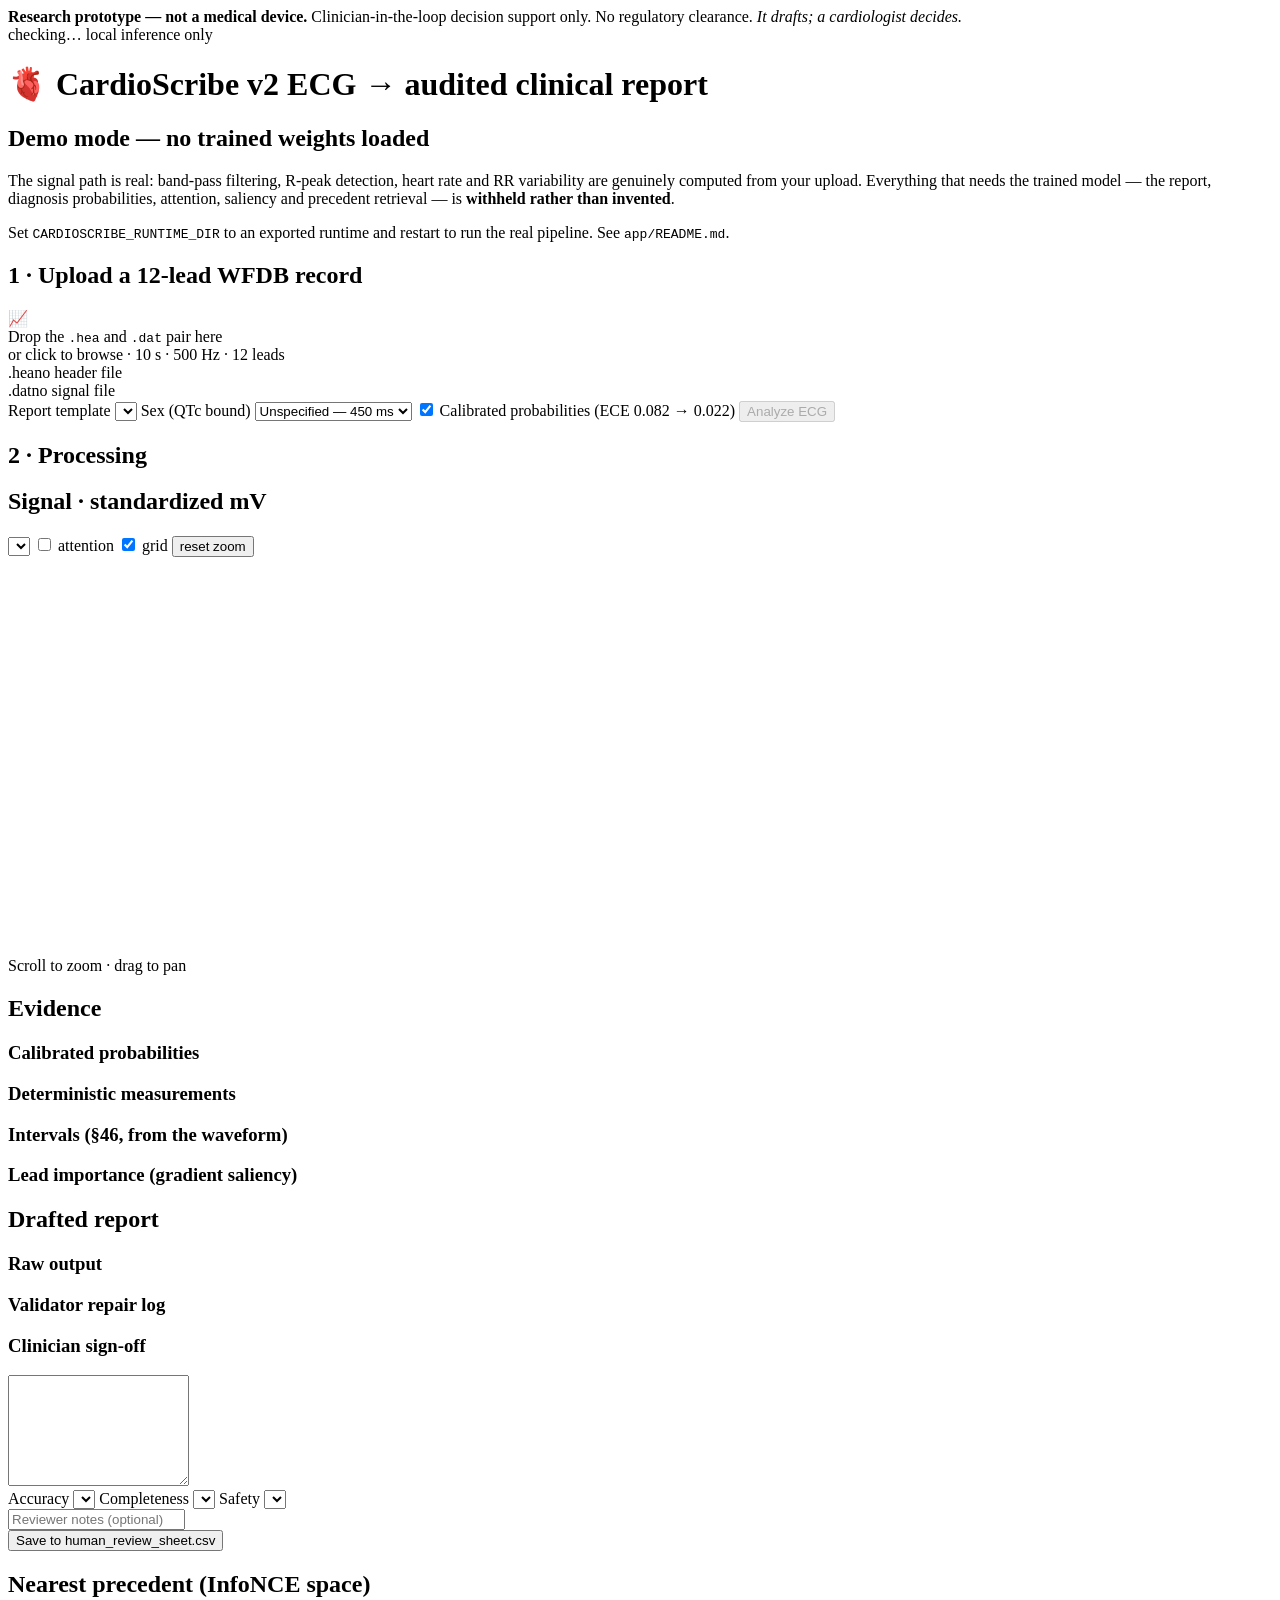
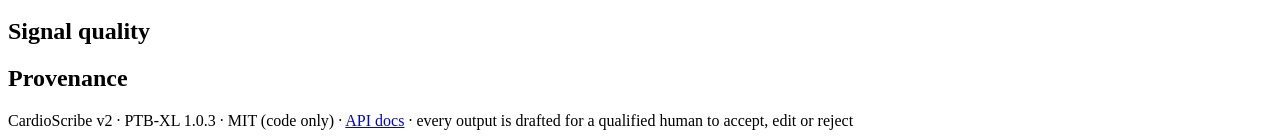
==== app/web/index.html @ f14ed7a2 "Add app/: local web interface for upload -> process -> audited report The pipeline stopped at a Pyth" ====
<!doctype html>
<html lang="en">
<head>
<meta charset="utf-8">
<meta name="viewport" content="width=device-width, initial-scale=1">
<title>CardioScribe v2 — ECG Report Studio</title>
<meta name="description" content="Local ECG-to-report research prototype. Not a medical device.">
<link rel="icon" href="data:image/svg+xml,<svg xmlns='http://www.w3.org/2000/svg' viewBox='0 0 100 100'><text y='.9em' font-size='90'>🫀</text></svg>">
<link rel="stylesheet" href="/static/styles.css">
</head>
<body>

<header class="safety" role="alert">
  <div class="safety__text">
    <strong>Research prototype — not a medical device.</strong>
    Clinician-in-the-loop decision support only. No regulatory clearance.
    <em>It drafts; a cardiologist decides.</em>
  </div>
  <div class="safety__chips">
    <span class="chip chip--mode" id="mode-chip" title="Loading…">checking…</span>
    <span class="chip">local inference only</span>
  </div>
</header>

<main class="wrap">

  <h1 class="title">🫀 CardioScribe&nbsp;v2 <span class="title__sub">ECG&nbsp;→ audited clinical report</span></h1>

  <!-- ─── demo-mode notice ─── -->
  <section id="demo-note" class="panel panel--demo hidden">
    <h2 class="panel__h">Demo mode — no trained weights loaded</h2>
    <p>
      The signal path is real: band-pass filtering, R-peak detection, heart rate and
      RR variability are genuinely computed from your upload. Everything that needs the
      trained model — the report, diagnosis probabilities, attention, saliency and
      precedent retrieval — is <strong>withheld rather than invented</strong>.
    </p>
    <p class="muted">
      Set <code>CARDIOSCRIBE_RUNTIME_DIR</code> to an exported runtime and restart to
      run the real pipeline. See <code>app/README.md</code>.
    </p>
  </section>

  <!-- ─── upload ─── -->
  <section class="panel">
    <h2 class="panel__h">1 · Upload a 12-lead WFDB record</h2>

    <div id="dropzone" class="dropzone" tabindex="0" role="button"
         aria-label="Drop WFDB files here or press Enter to browse">
      <div class="dropzone__icon">📈</div>
      <div class="dropzone__main">Drop the <code>.hea</code> and <code>.dat</code> pair here</div>
      <div class="dropzone__sub">or click to browse · 10 s · 500 Hz · 12 leads</div>
      <input type="file" id="file-input" multiple accept=".hea,.dat" hidden>
    </div>

    <div class="files">
      <div class="file" id="file-hea"><span class="file__tag">.hea</span><span class="file__name">no header file</span></div>
      <div class="file" id="file-dat"><span class="file__tag">.dat</span><span class="file__name">no signal file</span></div>
    </div>

    <div class="options">
      <label class="field">
        <span class="field__label">Report template</span>
        <select id="opt-template"></select>
      </label>
      <label class="field">
        <span class="field__label">Sex <span class="muted">(QTc bound)</span></span>
        <select id="opt-sex">
          <option value="">Unspecified — 450 ms</option>
          <option value="male">Male — 450 ms</option>
          <option value="female">Female — 460 ms</option>
        </select>
      </label>
      <label class="field field--check">
        <input type="checkbox" id="opt-calibration" checked>
        <span>Calibrated probabilities <span class="muted">(ECE 0.082 → 0.022)</span></span>
      </label>
      <button id="btn-analyze" class="btn btn--primary" disabled>Analyze ECG</button>
    </div>

    <div id="upload-error" class="alert alert--error hidden"></div>
  </section>

  <!-- ─── progress ─── -->
  <section id="progress" class="panel hidden">
    <h2 class="panel__h">2 · Processing <span class="muted" id="queue-note"></span></h2>
    <ol class="steps" id="steps"></ol>
    <p class="steps__msg" id="step-message"></p>
  </section>

  <!-- ─── results ─── -->
  <section id="results" class="hidden">

    <div id="verdict" class="verdict"></div>

    <div class="grid grid--2-1">
      <!-- waveform -->
      <div class="panel">
        <div class="panel__head">
          <h2 class="panel__h">Signal · <span id="sig-units">standardized mV</span></h2>
          <div class="controls">
            <select id="lead-select" aria-label="Lead"></select>
            <label class="toggle"><input type="checkbox" id="toggle-attention"> attention</label>
            <label class="toggle"><input type="checkbox" id="toggle-grid" checked> grid</label>
            <button class="btn btn--ghost" id="btn-zoom-reset">reset zoom</button>
          </div>
        </div>
        <canvas id="ecg" class="ecg" height="380"></canvas>
        <p class="muted small" id="ecg-hint">Scroll to zoom · drag to pan</p>
      </div>

      <!-- evidence -->
      <div class="panel">
        <h2 class="panel__h">Evidence</h2>
        <h3 class="sub">Calibrated probabilities</h3>
        <div id="probs"></div>
        <h3 class="sub">Deterministic measurements</h3>
        <div id="measurements" class="metrics"></div>
        <div id="intervals-wrap" class="hidden">
          <h3 class="sub">Intervals <span class="muted">(§46, from the waveform)</span></h3>
          <div id="intervals" class="metrics"></div>
          <div id="interval-flags" class="flags"></div>
        </div>
        <h3 class="sub">Lead importance <span class="muted">(gradient saliency)</span></h3>
        <div id="saliency"></div>
      </div>
    </div>

    <div class="grid grid--1-1">
      <!-- report + review -->
      <div class="panel">
        <h2 class="panel__h">Drafted report</h2>
        <div id="report-provenance" class="alert alert--warn hidden"></div>
        <div id="report-fields" class="fields"></div>
        <h3 class="sub">Raw output</h3>
        <pre id="report-raw" class="raw"></pre>
        <div id="repair-wrap" class="hidden">
          <h3 class="sub">Validator repair log</h3>
          <ul id="repair-actions" class="repairs"></ul>
        </div>

        <h3 class="sub">Clinician sign-off</h3>
        <textarea id="edited-report" rows="7" spellcheck="true"
                  aria-label="Clinician-edited report"></textarea>
        <div class="likerts">
          <label class="field"><span class="field__label">Accuracy</span>
            <select id="likert-accuracy" class="likert"></select></label>
          <label class="field"><span class="field__label">Completeness</span>
            <select id="likert-completeness" class="likert"></select></label>
          <label class="field"><span class="field__label">Safety</span>
            <select id="likert-safety" class="likert"></select></label>
        </div>
        <input type="text" id="reviewer-notes" placeholder="Reviewer notes (optional)">
        <div class="review-actions">
          <button id="btn-save-review" class="btn">Save to human_review_sheet.csv</button>
          <span id="review-status" class="muted small"></span>
        </div>
      </div>

      <!-- precedent + provenance -->
      <div class="panel">
        <h2 class="panel__h">Nearest precedent <span class="muted">(InfoNCE space)</span></h2>
        <div id="precedents"></div>

        <h2 class="panel__h mt">Signal quality</h2>
        <div id="qc" class="metrics"></div>
        <div id="qc-warnings"></div>

        <h2 class="panel__h mt">Provenance</h2>
        <ul id="provenance" class="provenance"></ul>
      </div>
    </div>
  </section>

  <footer class="foot">
    CardioScribe v2 · PTB-XL 1.0.3 · MIT (code only) ·
    <a href="/docs">API docs</a> ·
    <span class="muted">every output is drafted for a qualified human to accept, edit or reject</span>
  </footer>
</main>

<script src="/static/app.js"></script>
</body>
</html>
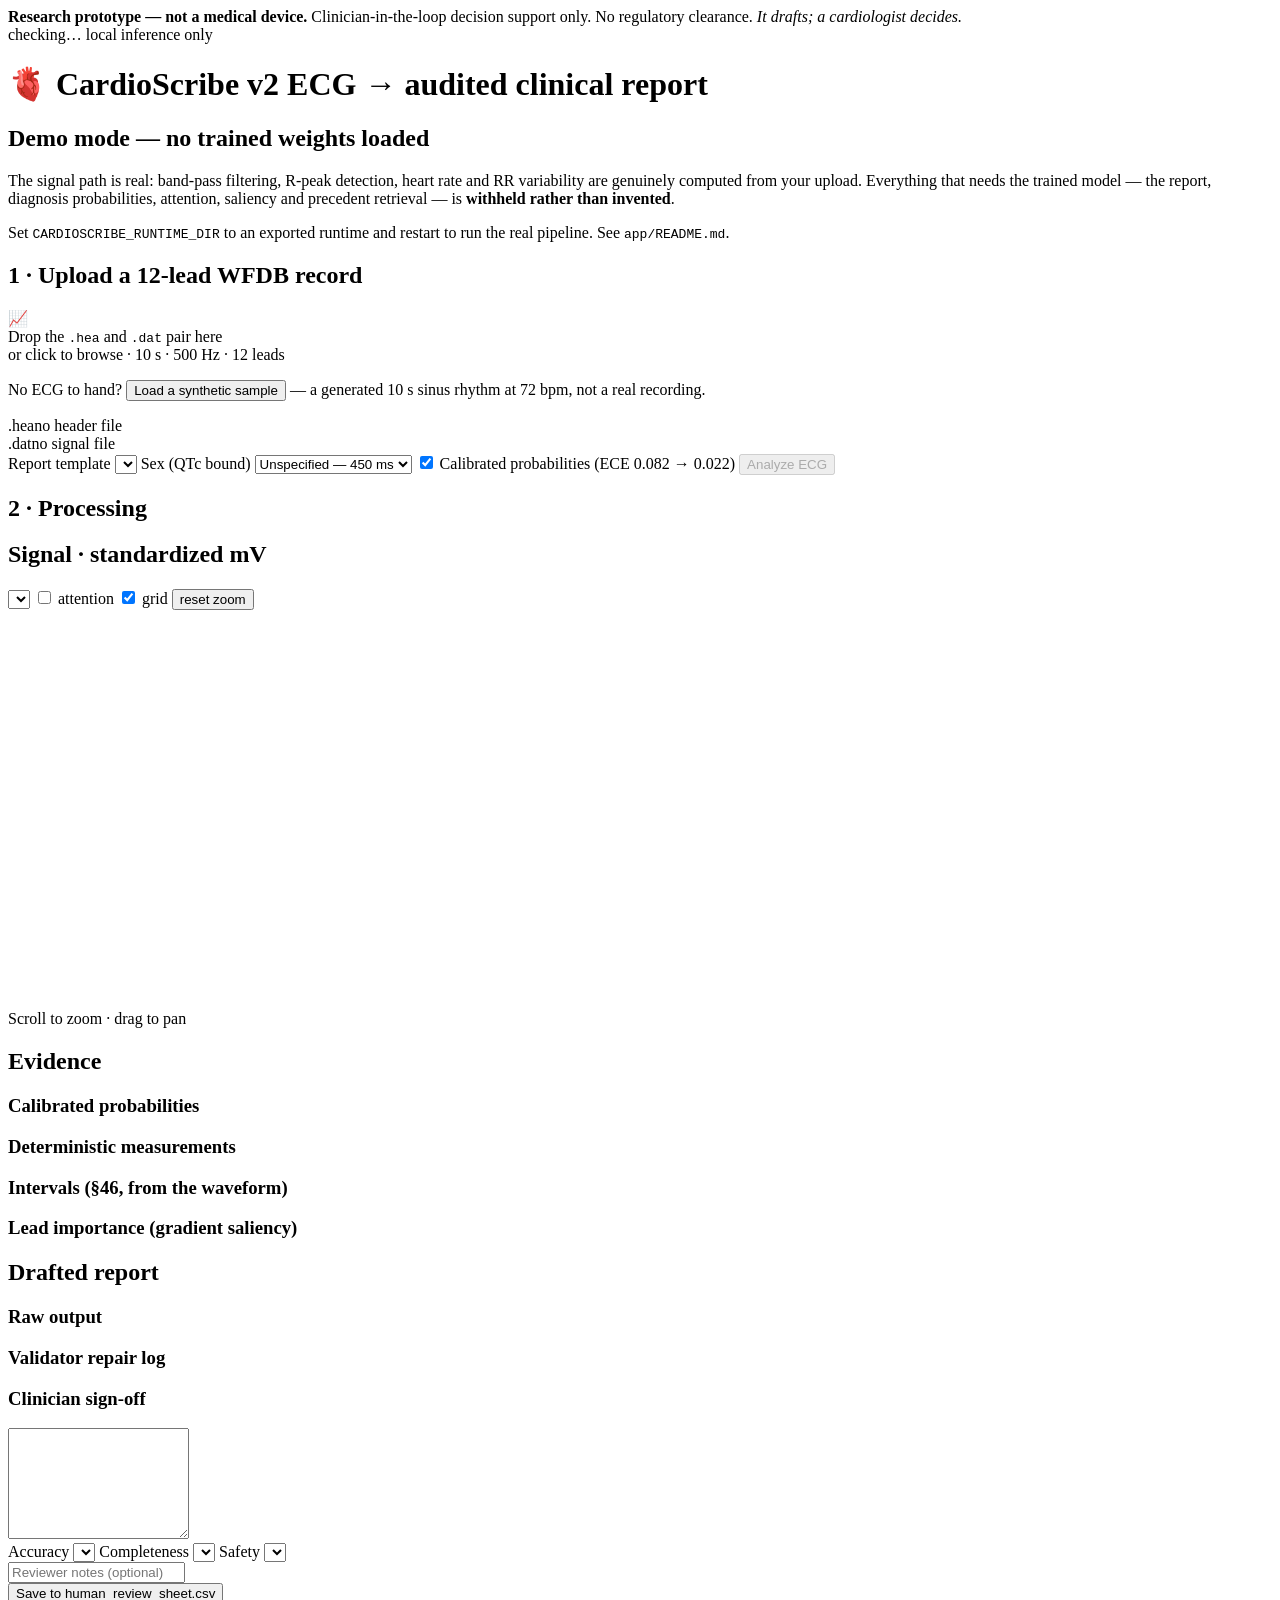
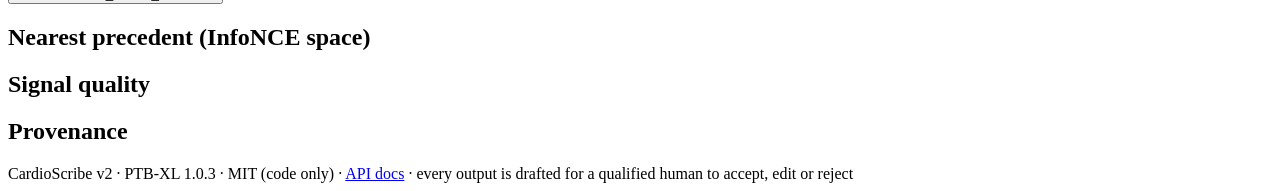
==== commit fe3a979e: "Add a browser engine so the UI can be published as a live page GitHub Pages serves files, not proces" ====
--- a/app/web/index.html
+++ b/app/web/index.html
@@ -6,7 +6,7 @@
 <title>CardioScribe v2 — ECG Report Studio</title>
 <meta name="description" content="Local ECG-to-report research prototype. Not a medical device.">
 <link rel="icon" href="data:image/svg+xml,<svg xmlns='http://www.w3.org/2000/svg' viewBox='0 0 100 100'><text y='.9em' font-size='90'>🫀</text></svg>">
-<link rel="stylesheet" href="/static/styles.css">
+<link rel="stylesheet" href="static/styles.css">
 </head>
 <body>
 
@@ -52,6 +52,11 @@
       <div class="dropzone__sub">or click to browse · 10 s · 500 Hz · 12 leads</div>
       <input type="file" id="file-input" multiple accept=".hea,.dat" hidden>
     </div>
+
+    <p class="trysample">
+      No ECG to hand? <button type="button" id="btn-sample" class="linkbtn">Load a synthetic
+      sample</button> — a generated 10 s sinus rhythm at 72 bpm, not a real recording.
+    </p>
 
     <div class="files">
       <div class="file" id="file-hea"><span class="file__tag">.hea</span><span class="file__name">no header file</span></div>
@@ -174,11 +179,12 @@
 
   <footer class="foot">
     CardioScribe v2 · PTB-XL 1.0.3 · MIT (code only) ·
-    <a href="/docs">API docs</a> ·
+    <a href="docs" id="api-docs-link">API docs</a> ·
     <span class="muted">every output is drafted for a qualified human to accept, edit or reject</span>
   </footer>
 </main>
 
-<script src="/static/app.js"></script>
+<script src="static/standalone.js"></script>
+<script src="static/app.js"></script>
 </body>
 </html>
